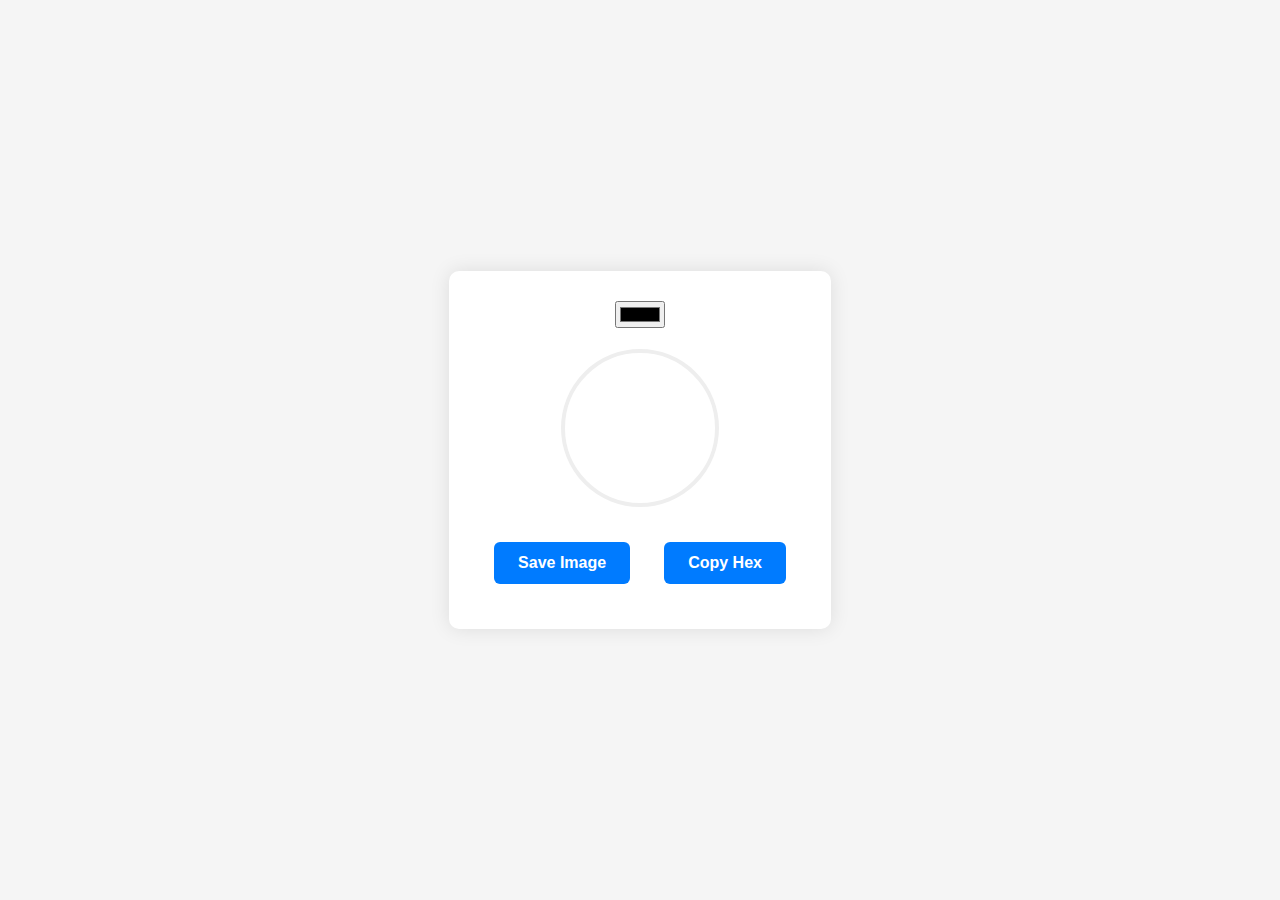
==== index.html @ 03eb6b1d "Add files via upload" ====
<!DOCTYPE html>
<html lang="en">
<head>
    <meta charset="UTF-8">
    <meta name="viewport" content="width=device-width, initial-scale=1.0">
    <title>TOJI - Color Picker</title>
    <link href="https://fonts.googleapis.com/css2?family=Poppins:wght@500&display=swap" rel="stylesheet">
    <link rel="stylesheet" href="styles.css">
</head>
<body>
    <div class="container">
        <div class="color-picker">
            <input type="color" id="colorPicker">
            <div id="selectedColor"></div>
            <button id="saveImageBtn">Save Image</button>
            <button id="copyHexBtn">Copy Hex</button>
        </div>
    </div>
    <script src="script.js"></script>
</body>
</html>
---- styles.css ----
body {
    font-family: 'Poppins', sans-serif;
    margin: 0;
    padding: 0;
    background-color: #f5f5f5;
}

.container {
    display: flex;
    flex-direction: column;
    justify-content: center;
    align-items: center;
    height: 100vh;
}

.app-title {
    font-size: 4rem;
    font-weight: 500;
    color: #333;
    letter-spacing: 2px;
    text-shadow: 2px 2px 4px rgba(0, 0, 0, 0.1);
    opacity: 0;
    animation: fadeIn 1s ease-in-out forwards;
}

@keyframes fadeIn {
    0% {
        opacity: 0;
    }
    100% {
        opacity: 1;
    }
}

.color-picker {
    text-align: center;
    background-color: #fff;
    padding: 30px;
    border-radius: 10px;
    box-shadow: 0 0 20px rgba(0, 0, 0, 0.1);
}

#selectedColor {
    margin: 20px auto;
    width: 150px;
    height: 150px;
    border-radius: 50%;
    border: 4px solid #eee;
    transition: border-color 0.3s ease;
}

#selectedColor:hover {
    border-color: #007bff;
}

button {
    margin: 15px;
    padding: 12px 24px;
    font-size: 16px;
    font-weight: bold;
    background-color: #007bff;
    color: #fff;
    border: none;
    border-radius: 6px;
    cursor: pointer;
    transition: background-color 0.3s ease;
}

button:hover {
    background-color: #0056b3;
}
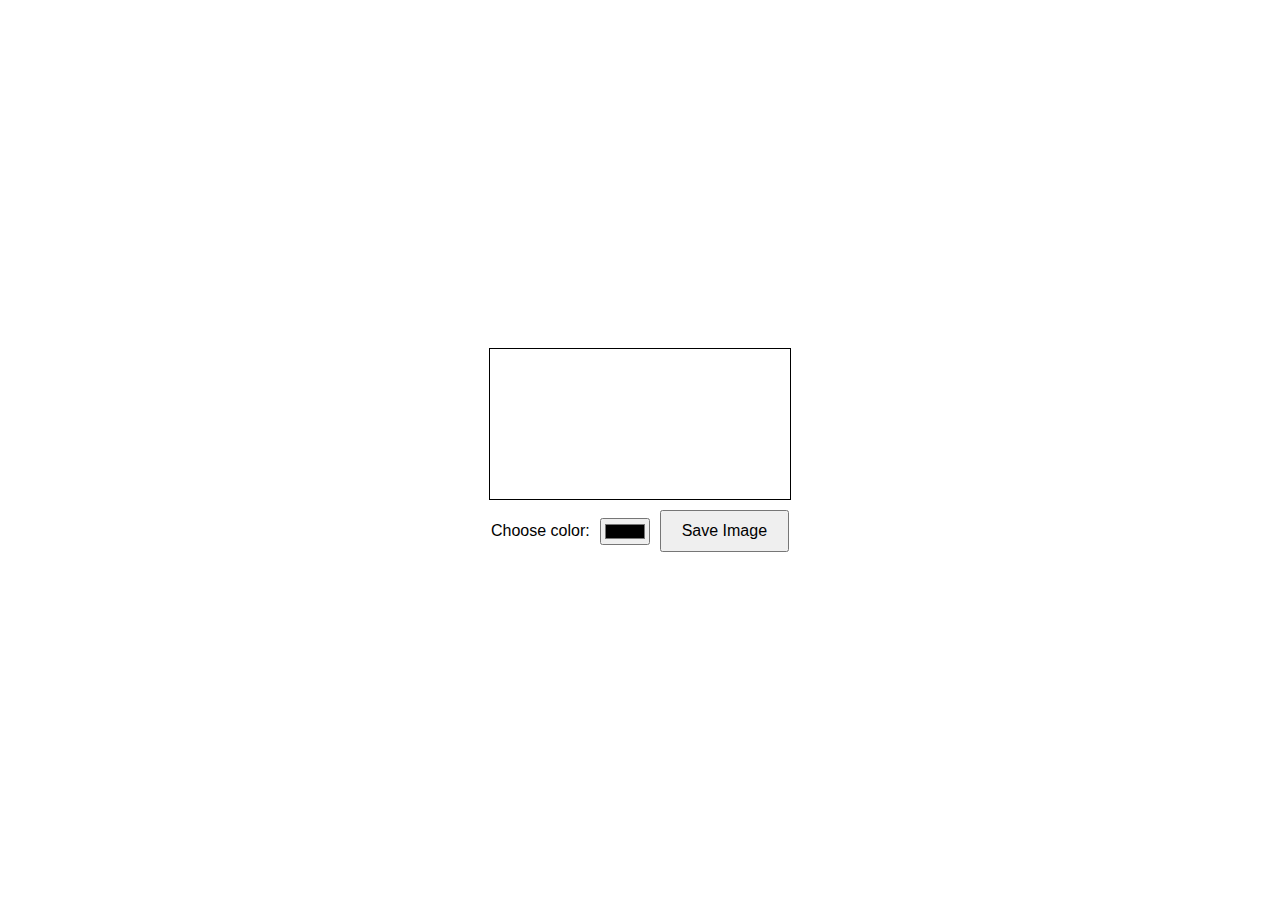
==== commit 1ae663f0: "Add files via upload" ====
--- a/index.html
+++ b/index.html
@@ -1,21 +1,20 @@
 <!DOCTYPE html>
 <html lang="en">
 <head>
-    <meta charset="UTF-8">
-    <meta name="viewport" content="width=device-width, initial-scale=1.0">
-    <title>TOJI - Color Picker</title>
-    <link href="https://fonts.googleapis.com/css2?family=Poppins:wght@500&display=swap" rel="stylesheet">
-    <link rel="stylesheet" href="styles.css">
+  <meta charset="UTF-8">
+  <meta name="viewport" content="width=device-width, initial-scale=1.0">
+  <title>Drawing Pad Game</title>
+  <link rel="stylesheet" href="styles.css">
 </head>
 <body>
-    <div class="container">
-        <div class="color-picker">
-            <input type="color" id="colorPicker">
-            <div id="selectedColor"></div>
-            <button id="saveImageBtn">Save Image</button>
-            <button id="copyHexBtn">Copy Hex</button>
-        </div>
+  <div class="container">
+    <canvas id="drawingPad"></canvas>
+    <div class="controls">
+      <label for="colorPicker">Choose color:</label>
+      <input type="color" id="colorPicker" value="#000000">
+      <button id="saveButton">Save Image</button>
     </div>
-    <script src="script.js"></script>
+  </div>
+  <script src="script.js"></script>
 </body>
 </html>
--- a/styles.css
+++ b/styles.css
@@ -1,71 +1,32 @@
 body {
-    font-family: 'Poppins', sans-serif;
-    margin: 0;
-    padding: 0;
-    background-color: #f5f5f5;
+  display: flex;
+  justify-content: center;
+  align-items: center;
+  height: 100vh;
+  margin: 0;
+  font-family: Arial, sans-serif;
 }
 
 .container {
-    display: flex;
-    flex-direction: column;
-    justify-content: center;
-    align-items: center;
-    height: 100vh;
+  display: flex;
+  flex-direction: column;
+  align-items: center;
 }
 
-.app-title {
-    font-size: 4rem;
-    font-weight: 500;
-    color: #333;
-    letter-spacing: 2px;
-    text-shadow: 2px 2px 4px rgba(0, 0, 0, 0.1);
-    opacity: 0;
-    animation: fadeIn 1s ease-in-out forwards;
+canvas {
+  border: 1px solid #000;
+  touch-action: none; /* Prevents scrolling while drawing */
 }
 
-@keyframes fadeIn {
-    0% {
-        opacity: 0;
-    }
-    100% {
-        opacity: 1;
-    }
-}
-
-.color-picker {
-    text-align: center;
-    background-color: #fff;
-    padding: 30px;
-    border-radius: 10px;
-    box-shadow: 0 0 20px rgba(0, 0, 0, 0.1);
-}
-
-#selectedColor {
-    margin: 20px auto;
-    width: 150px;
-    height: 150px;
-    border-radius: 50%;
-    border: 4px solid #eee;
-    transition: border-color 0.3s ease;
-}
-
-#selectedColor:hover {
-    border-color: #007bff;
+.controls {
+  margin-top: 10px;
+  display: flex;
+  align-items: center;
+  gap: 10px;
 }
 
 button {
-    margin: 15px;
-    padding: 12px 24px;
-    font-size: 16px;
-    font-weight: bold;
-    background-color: #007bff;
-    color: #fff;
-    border: none;
-    border-radius: 6px;
-    cursor: pointer;
-    transition: background-color 0.3s ease;
+  padding: 10px 20px;
+  font-size: 16px;
+  cursor: pointer;
 }
-
-button:hover {
-    background-color: #0056b3;
-}
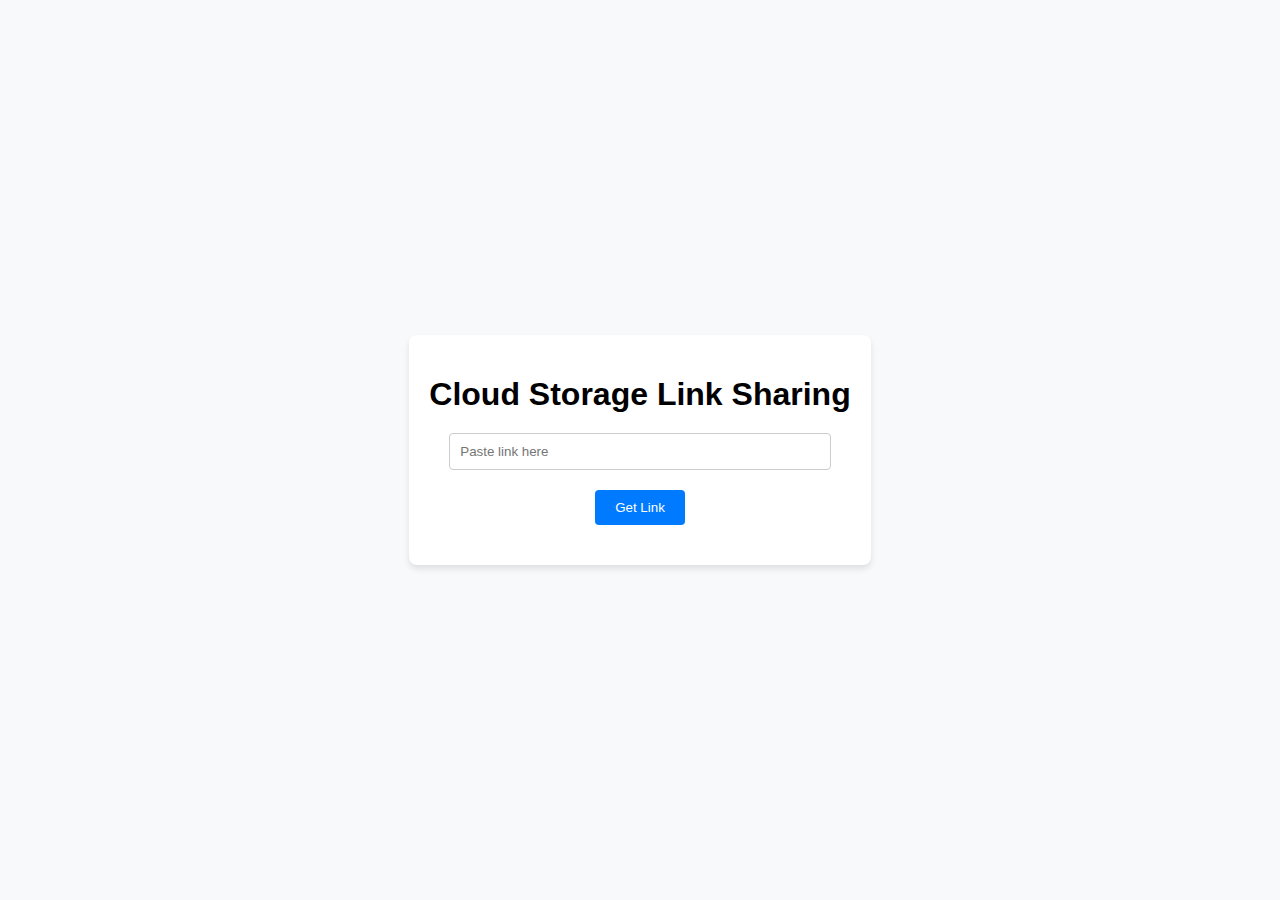
==== commit d6c7ca88: "Add files via upload" ====
--- a/index.html
+++ b/index.html
@@ -1,20 +1,18 @@
 <!DOCTYPE html>
-<html lang="en">
+<html>
 <head>
-  <meta charset="UTF-8">
-  <meta name="viewport" content="width=device-width, initial-scale=1.0">
-  <title>Drawing Pad Game</title>
-  <link rel="stylesheet" href="styles.css">
+  <title>Cloud Storage Link Sharing</title>
+  <link rel="stylesheet" type="text/css" href="styles.css">
 </head>
 <body>
   <div class="container">
-    <canvas id="drawingPad"></canvas>
-    <div class="controls">
-      <label for="colorPicker">Choose color:</label>
-      <input type="color" id="colorPicker" value="#000000">
-      <button id="saveButton">Save Image</button>
-    </div>
+    <h1>Cloud Storage Link Sharing</h1>
+    <input type="text" id="linkInput" placeholder="Paste link here">
+    <button onclick="generateLink()">Get Link</button>
+    <div id="linkOutput"></div>
   </div>
+
   <script src="script.js"></script>
 </body>
 </html>
+
--- a/styles.css
+++ b/styles.css
@@ -1,32 +1,65 @@
 body {
+  font-family: Arial, sans-serif;
+  margin: 0;
+  padding: 0;
   display: flex;
   justify-content: center;
   align-items: center;
   height: 100vh;
-  margin: 0;
-  font-family: Arial, sans-serif;
+  background-color: #f8f9fa;
 }
 
 .container {
-  display: flex;
-  flex-direction: column;
-  align-items: center;
+  max-width: 600px;
+  padding: 20px;
+  background-color: #fff;
+  border-radius: 8px;
+  box-shadow: 0 4px 6px rgba(0, 0, 0, 0.1);
+  text-align: center;
 }
 
-canvas {
-  border: 1px solid #000;
-  touch-action: none; /* Prevents scrolling while drawing */
+h1 {
+  margin-bottom: 20px;
 }
 
-.controls {
-  margin-top: 10px;
-  display: flex;
-  align-items: center;
-  gap: 10px;
+input[type="text"] {
+  width: calc(100% - 40px);
+  padding: 10px;
+  margin-bottom: 10px;
+  border: 1px solid #ccc;
+  border-radius: 4px;
+  box-sizing: border-box;
 }
 
 button {
   padding: 10px 20px;
-  font-size: 16px;
+  background-color: #007bff;
+  color: white;
+  border: none;
+  border-radius: 4px;
+  cursor: pointer;
+  margin-top: 10px;
+}
+
+button:hover {
+  background-color: #0056b3;
+}
+
+.button {
+  display: inline-block;
+  padding: 10px 20px;
+  background-color: red; /* Red button */
+  color: white;
+  text-decoration: none;
+  border: none;
+  border-radius: 4px;
   cursor: pointer;
 }
+
+.button:hover {
+  background-color: darkred; /* Dark red on hover */
+}
+
+#linkOutput {
+  margin-top: 20px;
+}
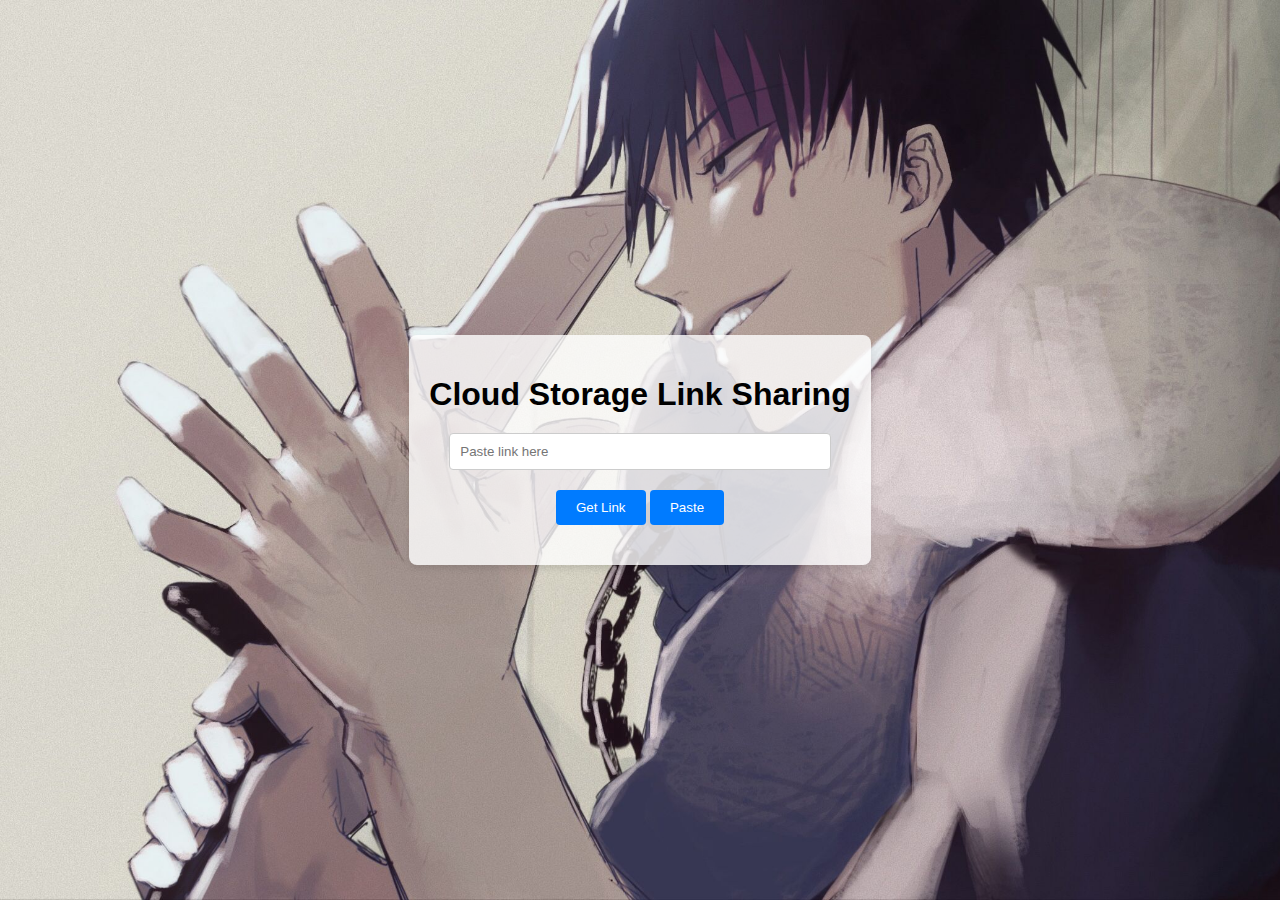
==== commit 2647216b: "Add files via upload" ====
--- a/index.html
+++ b/index.html
@@ -9,6 +9,7 @@
     <h1>Cloud Storage Link Sharing</h1>
     <input type="text" id="linkInput" placeholder="Paste link here">
     <button onclick="generateLink()">Get Link</button>
+    <button onclick="pasteLink()">Paste</button> <!-- Added Paste button -->
     <div id="linkOutput"></div>
   </div>
 
@@ -16,3 +17,5 @@
 </body>
 </html>
 
+
+
--- a/styles.css
+++ b/styles.css
@@ -6,13 +6,14 @@
   justify-content: center;
   align-items: center;
   height: 100vh;
-  background-color: #f8f9fa;
+  background-image: url('p.jpg'); /* Background image */
+  background-size: cover; /* Cover the entire background */
 }
 
 .container {
   max-width: 600px;
   padding: 20px;
-  background-color: #fff;
+  background-color: rgba(255, 255, 255, 0.8); /* Semi-transparent background */
   border-radius: 8px;
   box-shadow: 0 4px 6px rgba(0, 0, 0, 0.1);
   text-align: center;
@@ -31,32 +32,28 @@
   box-sizing: border-box;
 }
 
-button {
+button, .button {
   padding: 10px 20px;
-  background-color: #007bff;
+  background-color: #007bff; /* Blue button */
   color: white;
   border: none;
   border-radius: 4px;
   cursor: pointer;
   margin-top: 10px;
+  text-decoration: none; /* Remove underline */
+  display: inline-block; /* Display as inline block */
+  transition: background-color 0.3s; /* Smooth transition */
 }
 
-button:hover {
-  background-color: #0056b3;
+button:hover, .button:hover {
+  background-color: #0056b3; /* Darker blue on hover */
 }
 
-.button {
-  display: inline-block;
-  padding: 10px 20px;
+.button.red {
   background-color: red; /* Red button */
-  color: white;
-  text-decoration: none;
-  border: none;
-  border-radius: 4px;
-  cursor: pointer;
 }
 
-.button:hover {
+.button.red:hover {
   background-color: darkred; /* Dark red on hover */
 }
 
